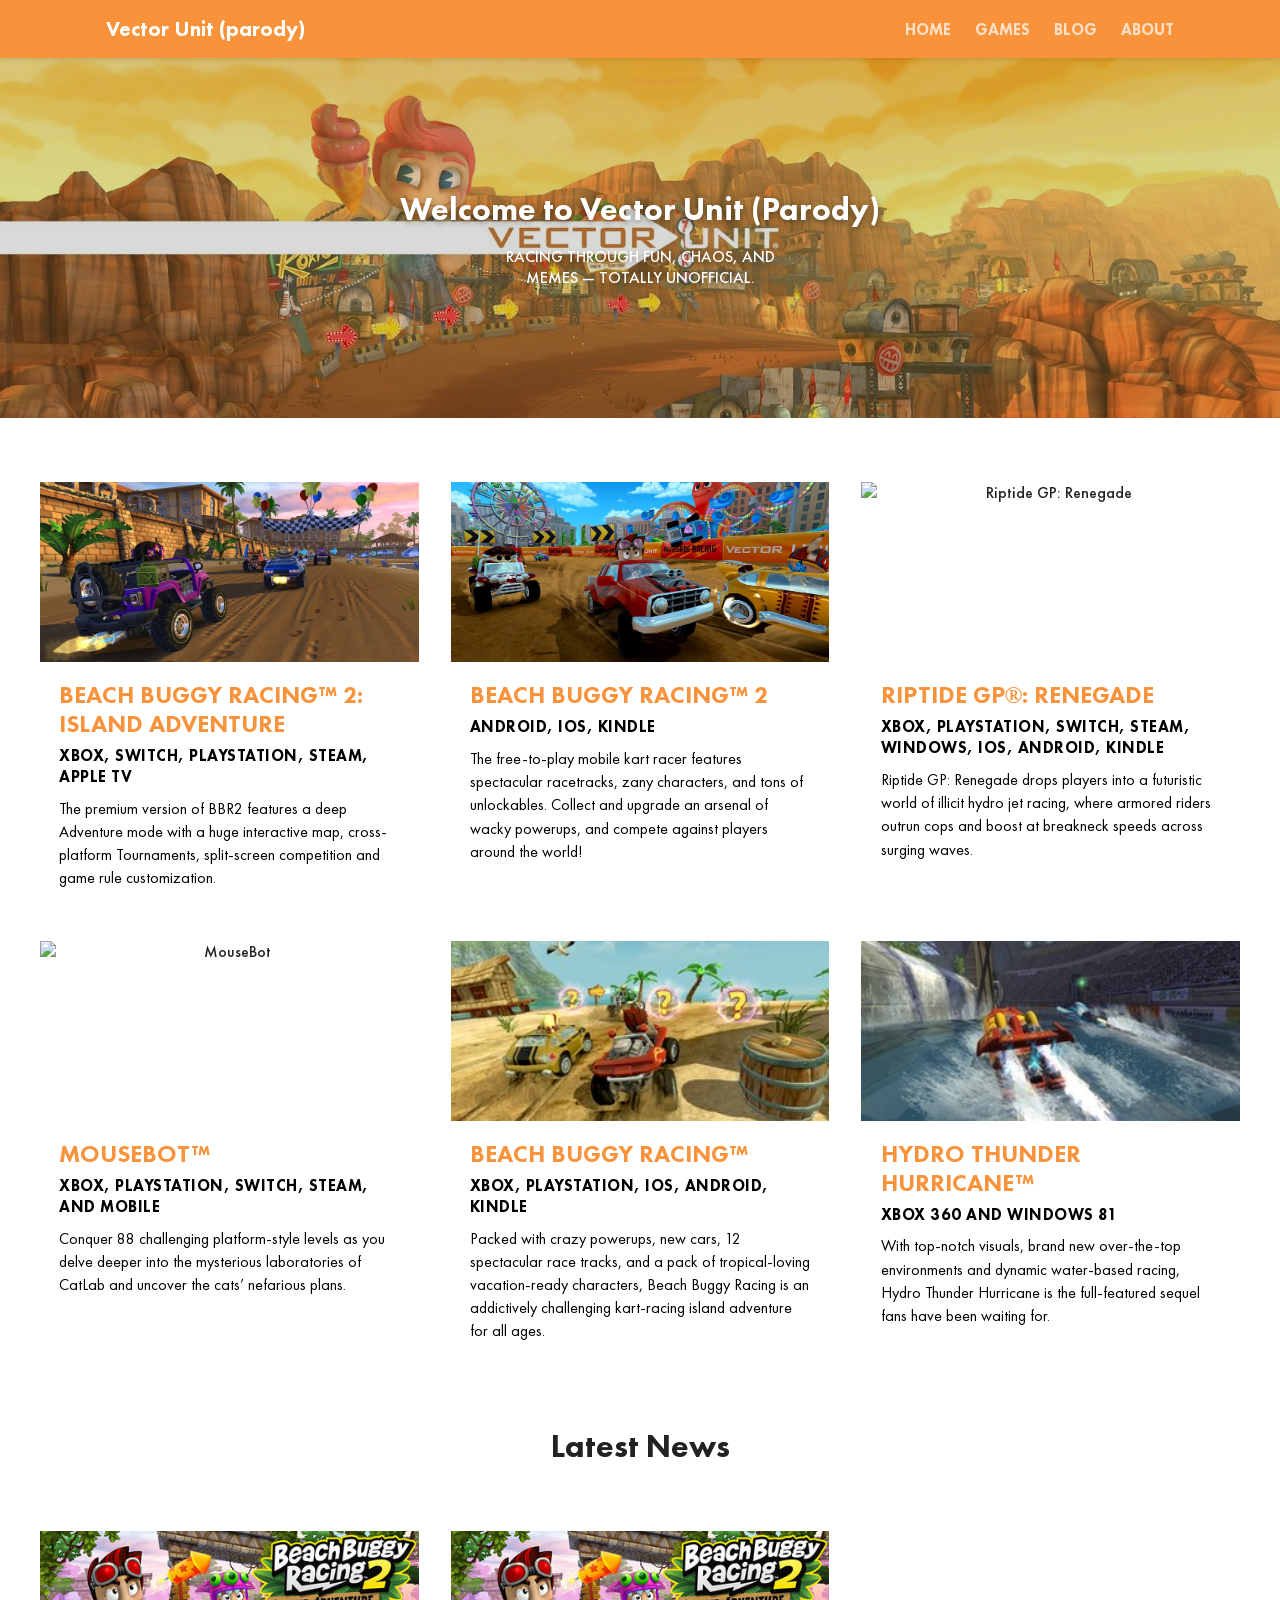
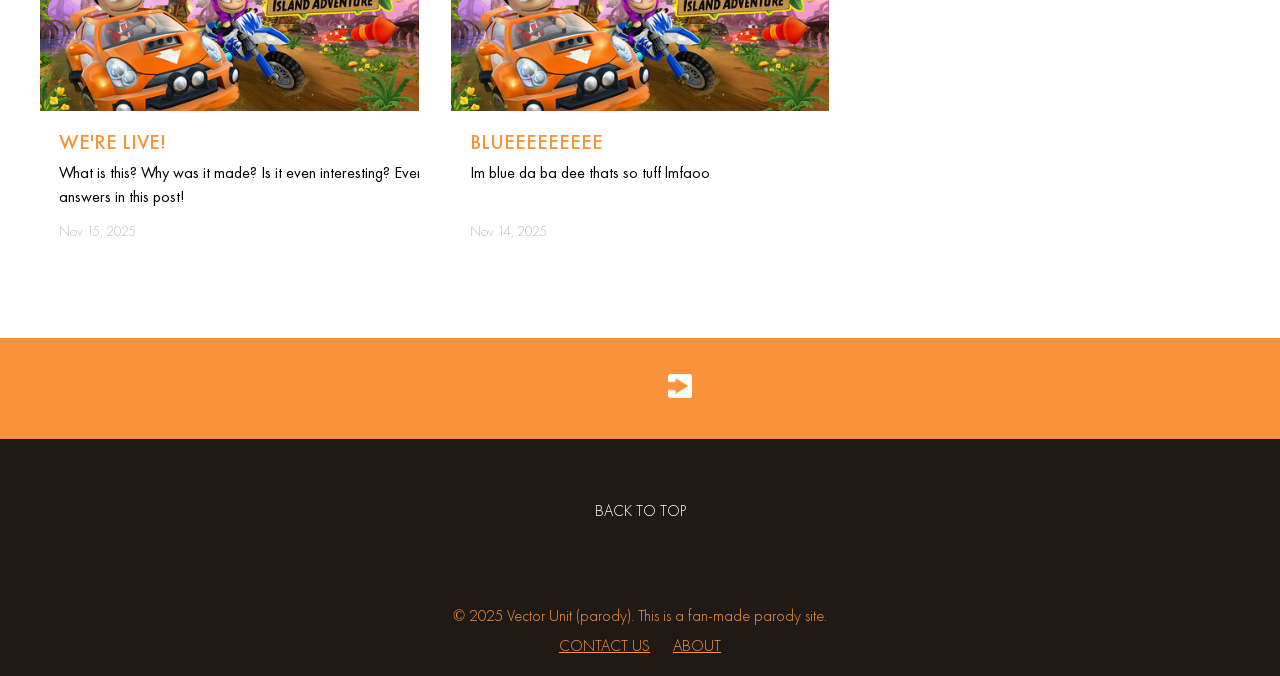
==== index.html @ 1ff61f1a "Initial commit" ====
<!DOCTYPE html>
<html lang="en">
<head>
  <meta charset="UTF-8">
  <meta name="viewport" content="width=device-width, initial-scale=1.0">
  <title>Vector Unit (parody)</title>
  <link rel="stylesheet" href="/style/style.css">
  <link
  rel="stylesheet"
  href="https://cdnjs.cloudflare.com/ajax/libs/font-awesome/7.0.1/css/all.min.css"/>
  <link rel="icon" href="https://images.squarespace-cdn.com/content/v1/552d2128e4b0c421d2bebae5/1430188596215-EPYYKDDG8ZZ7RUVYY3OW/favicon.ico?format=100w">
</head>
<body>

  <!-- Navbar -->
  <header class="navbar">
    <div data-include="/partials/navbar.html"></div>
  </header>

  <!-- Hero Banner -->
  <section class="hero" style="background: url(/cdn/image/HeroBanner_Index.jpg) center/cover no-repeat;">
    <div class="hero-overlay"></div>
    <div class="hero-content">
      <h1>Welcome to Vector Unit (Parody)</h1>
      <p>Racing through fun, chaos, and memes — totally unofficial.</p>
    </div>
  </section>

  <!-- ==================== GAMES CARDS ==================== -->
  <section class="games-section">
    <div class="games-container">
  
      <!-- CARD 1 -->
      <article class="game-card">
        <img src="/cdn/image/BBR2IA_index_card.jpg" alt="Beach Buggy Racing 2: Island Adventure">
        <div class="card-body">
          <h3 class="card-title">BEACH BUGGY RACING™ 2: ISLAND ADVENTURE</h3>
          <p class="card-platforms">XBOX, SWITCH, PLAYSTATION, STEAM, APPLE TV</p>
          <p class="card-desc">
            The premium version of BBR2 features a deep Adventure mode with a huge interactive map,
            cross-platform Tournaments, split-screen competition and game rule customization.
          </p>
        </div>
      </article>
  
      <!-- CARD 2 -->
      <article class="game-card">
        <img src="/cdn/image/BBR2_index_card.jpg" alt="Beach Buggy Racing 2">
        <div class="card-body">
          <a href="/games/beach-buggy-racing-2.html"><h3 class="card-title">BEACH BUGGY RACING™ 2</h3></a>
          <p class="card-platforms">ANDROID, iOS, KINDLE</p>
          <p class="card-desc">
            The free-to-play mobile kart racer features spectacular racetracks, zany characters,
            and tons of unlockables. Collect and upgrade an arsenal of wacky powerups, and compete
            against players around the world!
          </p>
        </div>
      </article>
  
      <!-- CARD 3 -->
      <article class="game-card">
        <img src="/cdn/image/RGPR_index_card.jpeg" alt="Riptide GP: Renegade">
        <div class="card-body">
          <h3 class="card-title">RIPTIDE GP®: RENEGADE</h3>
          <p class="card-platforms">XBOX, PLAYSTATION, SWITCH, STEAM, WINDOWS, iOS, ANDROID, KINDLE</p>
          <p class="card-desc">
            Riptide GP: Renegade drops players into a futuristic world of illicit hydro jet racing,
            where armored riders outrun cops and boost at breakneck speeds across surging waves.
          </p>
        </div>
      </article>
  
      <!-- CARD 4 -->
      <article class="game-card">
        <img src="/cdn/image/mousebot_index_card.png" alt="MouseBot">
        <div class="card-body">
          <h3 class="card-title">MOUSEBOT™</h3>
          <p class="card-platforms">XBOX, PLAYSTATION, SWITCH, STEAM, AND MOBILE</p>
          <p class="card-desc">
            Conquer 88 challenging platform-style levels as you delve deeper into the mysterious
            laboratories of CatLab and uncover the cats’ nefarious plans.
          </p>
        </div>
      </article>
  
      <!-- CARD 5 -->
      <article class="game-card">
        <img src="/cdn/image/BBR_index_card.jpg" alt="Beach Buggy Racing">
        <div class="card-body">
          <h3 class="card-title">BEACH BUGGY RACING™</h3>
          <p class="card-platforms">XBOX, PLAYSTATION, iOS, ANDROID, KINDLE</p>
          <p class="card-desc">
            Packed with crazy powerups, new cars, 12 spectacular race tracks, and a pack of tropical-loving
            vacation-ready characters, Beach Buggy Racing is an addictively challenging kart-racing island adventure for all ages.
          </p>
        </div>
      </article>
  
      <!-- CARD 6 -->
      <article class="game-card">
        <img src="/cdn/image/hth_index_card.jpg" alt="Hydro Thunder Hurricane">
        <div class="card-body">
          <h3 class="card-title">HYDRO THUNDER HURRICANE™</h3>
          <p class="card-platforms">XBOX 360 AND WINDOWS 81</p>
          <p class="card-desc">
            With top-notch visuals, brand new over-the-top environments and dynamic water-based racing,
            Hydro Thunder Hurricane is the full-featured sequel fans have been waiting for.
          </p>
        </div>
      </article>
  
    </div>
  </section>
  
  <h1 style="text-align: center; font-weight: 700; font-size: 2em; background: white;">Latest News</h1>
  
  <section class="games-section">
    <div class="games-container">
  
      <!-- CARD 1 -->
      <article class="blog-card">
        <img src="">
        <div class="blog-card-body" style="margin: 0 1.2em;">
          <a href=""><h3 class="blog-card-title"></h3></a>
          <p class="blog-card-desc">
          </p>
          <p class="blog-card-date"></p>
        </div>
      </article>
  
      <!-- CARD 2 -->
      <article class="blog-card">
        <img src="">
        <div class="blog-card-body" style="margin: 0 1.2em;">
          <a href=""><h3 class="blog-card-title"></h3></a>
          <p class="blog-card-desc">
          </p>
          <p class="blog-card-date"></p>
        </div>
      </article>
  
      <!-- CARD 3 -->
      <article class="blog-card">
        <img src="">
        <div class="blog-card-body" style="margin: 0 1.2em;">
          <a href=""><h3 class="blog-card-title"></h3></a>
          <p class="blog-card-desc">
          </p>
          <p class="blog-card-date"></p>
        </div>
      </article>
    </div>
  </section>

  <!-- Footer -->
  <footer class="footer">
    <div data-include="/partials/footer.html"></div>
  </footer>

  <!-- Popup (hidden by default) -->
  <div id="verifiedPopup" class="popup-overlay">
    <div class="popup">
      <h3>Warning</h3>
      <p>This link brings you to an <strong>official Vector Unit page</strong>.</p>
      <div class="popup-buttons">
        <button id="cancelBtn">Go back</button>
        <button id="continueBtn">Continue</button>
      </div>
    </div>
  </div>

<script src="/style/script.js"></script>
<script src="/blog-posts/load-posts.js" defer></script>
</body>
</html>
---- style/style.css ----
/* Fonts */

@font-face {
  font-family: 'Futura PT';
  src: url('/style/futura-pt/FuturaCyrillicLight.ttf') format('truetype');
  font-weight: 100;
  font-style: normal;
}

@font-face {
  font-family: 'Futura PT';
  src: url('/style/futura-pt/FuturaCyrillicBook.ttf') format('truetype');
  font-weight: 200;
  font-style: normal;
}

@font-face {
  font-family: 'Futura PT';
  src: url('/style/futura-pt/FuturaCyrillicMedium.ttf') format('truetype');
  font-weight: 300;
  font-style: normal;
}

@font-face {
  font-family: 'Futura PT';
  src: url('/style/futura-pt/FuturaCyrillicHeavy.ttf') format('truetype');
  font-weight: 700;
  font-style: normal;
}

/* General */

html {
  scroll-behavior: smooth;
}

/* Remove mobile tap highlight */
* {
  -webkit-tap-highlight-color: transparent; /* Android/iOS */
}

/* Remove focus/outline for keyboard/mouse clicks */
a:focus,
a:active {
  outline: none;
}

/* General resets */
* {
  margin: 0;
  padding: 0;
  box-sizing: border-box;
  font-family: "Futura PT";
}

body {
  background-color: #f7f7f7;
  color: #222;
  display: flex;
  flex-direction: column;
  min-height: 100vh;
}

/* Navbar */
.navbar {
  background-color: #F8933B;
  box-shadow: 0 2px 4px rgba(0,0,0,0.1);
  position: sticky;
  top: 0;
  z-index: 1000;
}

.nav-container {
  max-width: 1100px;
  margin: 0 auto;
  padding: 1rem;
  display: flex;
  justify-content: space-between;
  align-items: center;
}

.logo {
  font-weight: bold;
  font-size: 1.3rem;
  color: white;
  text-decoration: none;
}

.nav-links {
  display: flex;
  gap: 1.5rem;
}

.nav-links a {
  font-weight: 700;
  text-decoration: none;
  color: #FDDFC5;
  transition: color 0.2s;
}

.nav-links a:hover {
  color: white;
}

/* Hamburger button (mobile) */
.menu-toggle {
  display: none;
  background: none;
  border: none;
  font-size: 1.8rem;
  cursor: pointer;
  color:white;
}

@media (max-width: 768px) {
  .menu-toggle {
    display: block;
  }
  .nav-links {
    display: none;
    flex-direction: column;
    position: absolute;
    top: 60px;
    right: 20px;
    background: #F8933B;
    padding: 1rem;
    border-radius: 6px;
    box-shadow: 0 4px 8px rgba(0,0,0,0.15);
  }
  .nav-links.active {
    display: flex;
  }
}

/* Hero section */
.hero {
  position: relative;
  height: 40vh;
  display: flex;
  justify-content: center;
  align-items: center;
  text-align: center;
  color: white;
}

.hero-overlay {
  position: absolute;
  inset: 0;
  background-color: rgba(0, 0, 0, 0.15);
}

.hero-content {
  position: relative;
  z-index: 1;
}

/* end */
.hero h1 {
  font-family: 'Futura PT';
  font-weight: 700;
  font-size: 2rem;
  margin-bottom: 1rem;
  text-shadow: 0 2px 6px rgba(0,0,0,0.4);
}

.hero p {
  font-family: 'Futura PT';
  font-weight: 300;
  font-size: 1rem;
  text-transform: uppercase;
  max-width: 18em;
  margin: 0 auto;
  text-shadow: 0 2px 4px rgba(0,0,0,0.3);
}

/* Text */

.text {
  padding: 1.2rem;
}

.text h1 {
  font-weight: 700;
  font-size: 1.6rem;
  color: black;
  margin-bottom: 0.4rem;
  line-height: 1.2;
  text-align: left;
}

.text p {
  font-size: 1.1em;
  line-height: 1.4em;
}

.text img {
  max-width: 100%;
  height: auto;
  display: block;
}

.text ul {
  padding-left: 2.2em;
}

.text li {
  list-style-position: outside; 
}


/* Footer */
.footer {
  color: white;
  text-align: center;
  margin-top: auto;
}

/* Top (orange) row */
.footer-top {
  background-color: #F8933B;
  padding: 1rem;
  font-weight: 500;
}

/* Bottom (black) row */
.footer-bottom {
  background-color: #201A16;
  padding: 1.2rem 1rem;
  font-weight: 100;
}

.footer-bottom p {
  color: #F8933B;
}

/* Links inside bottom row */
.footer-bottom-links {
  margin-top: 0.6rem;
}

.footer-bottom-links a {
  font-family: 'Futura PT';
  font-weight: 100;
  color: #F8933B;
  margin: 0 0.6rem;
  transition: color 0.2s;
}

.footer-bottom-links a:hover {
  color: #F8933B;
}

/* Social medias */

.social-links {
  display: flex;
  justify-content: center;
  gap: 1rem;
  font-size: 1.8rem;
  padding: 1rem 0;
}

.social-links a {
  color: white;
  transition: transform 0.3s ease, color 0.3s ease;
}

.social-links a:hover {
  transform: translateY(-3px);
  color: white;
}


/* Back to top */

.back-to-top {
  color:white;
  text-decoration: none;
}

.back-to-top:hover{
  color: white;
  text-decoration: none;
}

/* Link popup */

/* Popup overlay (background) */
.popup-overlay {
  position: fixed;
  inset: 0;
  background: rgba(0, 0, 0, 0.6);
  display: none; /* hidden by default */
  justify-content: center;
  align-items: center;
  z-index: 2000;
}

/* Popup box */
.popup {
  background: white;
  color: #222;
  padding: 2rem;
  border-radius: 16px;
  max-width: 320px;
  text-align: center;
  box-shadow: 0 6px 20px rgba(0,0,0,0.3);
}

/* Buttons */
.popup-buttons {
  display: flex;
  justify-content: space-around;
  margin-top: 1.2rem;
}

.popup-buttons button {
  padding: 0.5rem 1.2rem;
  border: none;
  border-radius: 6px;
  cursor: pointer;
  font-weight: 600;
}

#continueBtn {
  background-color: #F8933B;
  color: white;
}

#cancelBtn {
  background-color: #ddd;
  color: #222;
}

#cancelBtn:hover {
  background-color: #bbb;
}

/* Games section & cards */
.games-section {
  padding: 4rem 1rem;
  background: #fff;
  text-align: center;
}

.games-container {
  max-width: 1200px;
  margin: 0 auto;
  display: grid;
  grid-template-columns: repeat(3, 1fr);
  gap: 2rem;
}

/* Mobile – 1 column */
@media (max-width: 768px) {
  .games-container {
    grid-template-columns: 1fr;
  }
}

/* CARD –  */
.game-card {
  background: #fff;
  overflow: hidden;
  display: flex;
  flex-direction: column;
  /* Removed: border-radius, box-shadow, transition */
}

.game-card a {
  text-decoration: none;
}

.game-card img {
  width: 100%;
  height: 180px;
  object-fit: cover;
  display: block;
}

.card-body {
  padding: 1.2rem;
  flex-grow: 1;
  display: flex;
  flex-direction: column;
  text-align: left;
}

.card-title {
  font-weight: 700;
  font-size: 1.5rem;
  color: #F8933B;
  margin-bottom: 0.4rem;
  line-height: 1.2;
}

.card-platforms {
  font-weight: 700;
  font-size: 1rem;
  color: black;
  text-transform: uppercase;
  letter-spacing: 0.5px;
  margin-bottom: 0.6rem;
}

.card-desc {
  font-weight: 200;
  font-size: 1rem;
  line-height: 1.45;
  color: black;
  flex-grow: 1;
}

/* Blog cards */

.blog-card {
  background: #fff;
  overflow: hidden;
  display: flex;
  flex-direction: column;
}

.blog-card a {
  text-decoration: none;
}

.blog-card img {
  width: 100%;
  height: 180px;
  object-fit: cover;
  display: block;
}

.blog-card-body {
  margin: 0;
  width: 100%;
  padding: 1.2em 0;
  flex-grow: 1;
  display: flex;
  flex-direction: column;
  text-align: left;
}

.blog-card-title {
  text-transform: uppercase;
  font-weight: 300;
  font-size: 1.3rem;
  color: #F8933B;
  margin-bottom: 0.4rem;
  line-height: 1.2;
}

.blog-card-desc {
  font-weight: 200;
  font-size: 1rem;
  line-height: 1.45;
  color: black;
  flex-grow: 1;
}

.blog-card-date {
  margin: 1em 0;
  font-weight: 100;
  color: #BCBCBC;
  font-size: 0.9em;
}
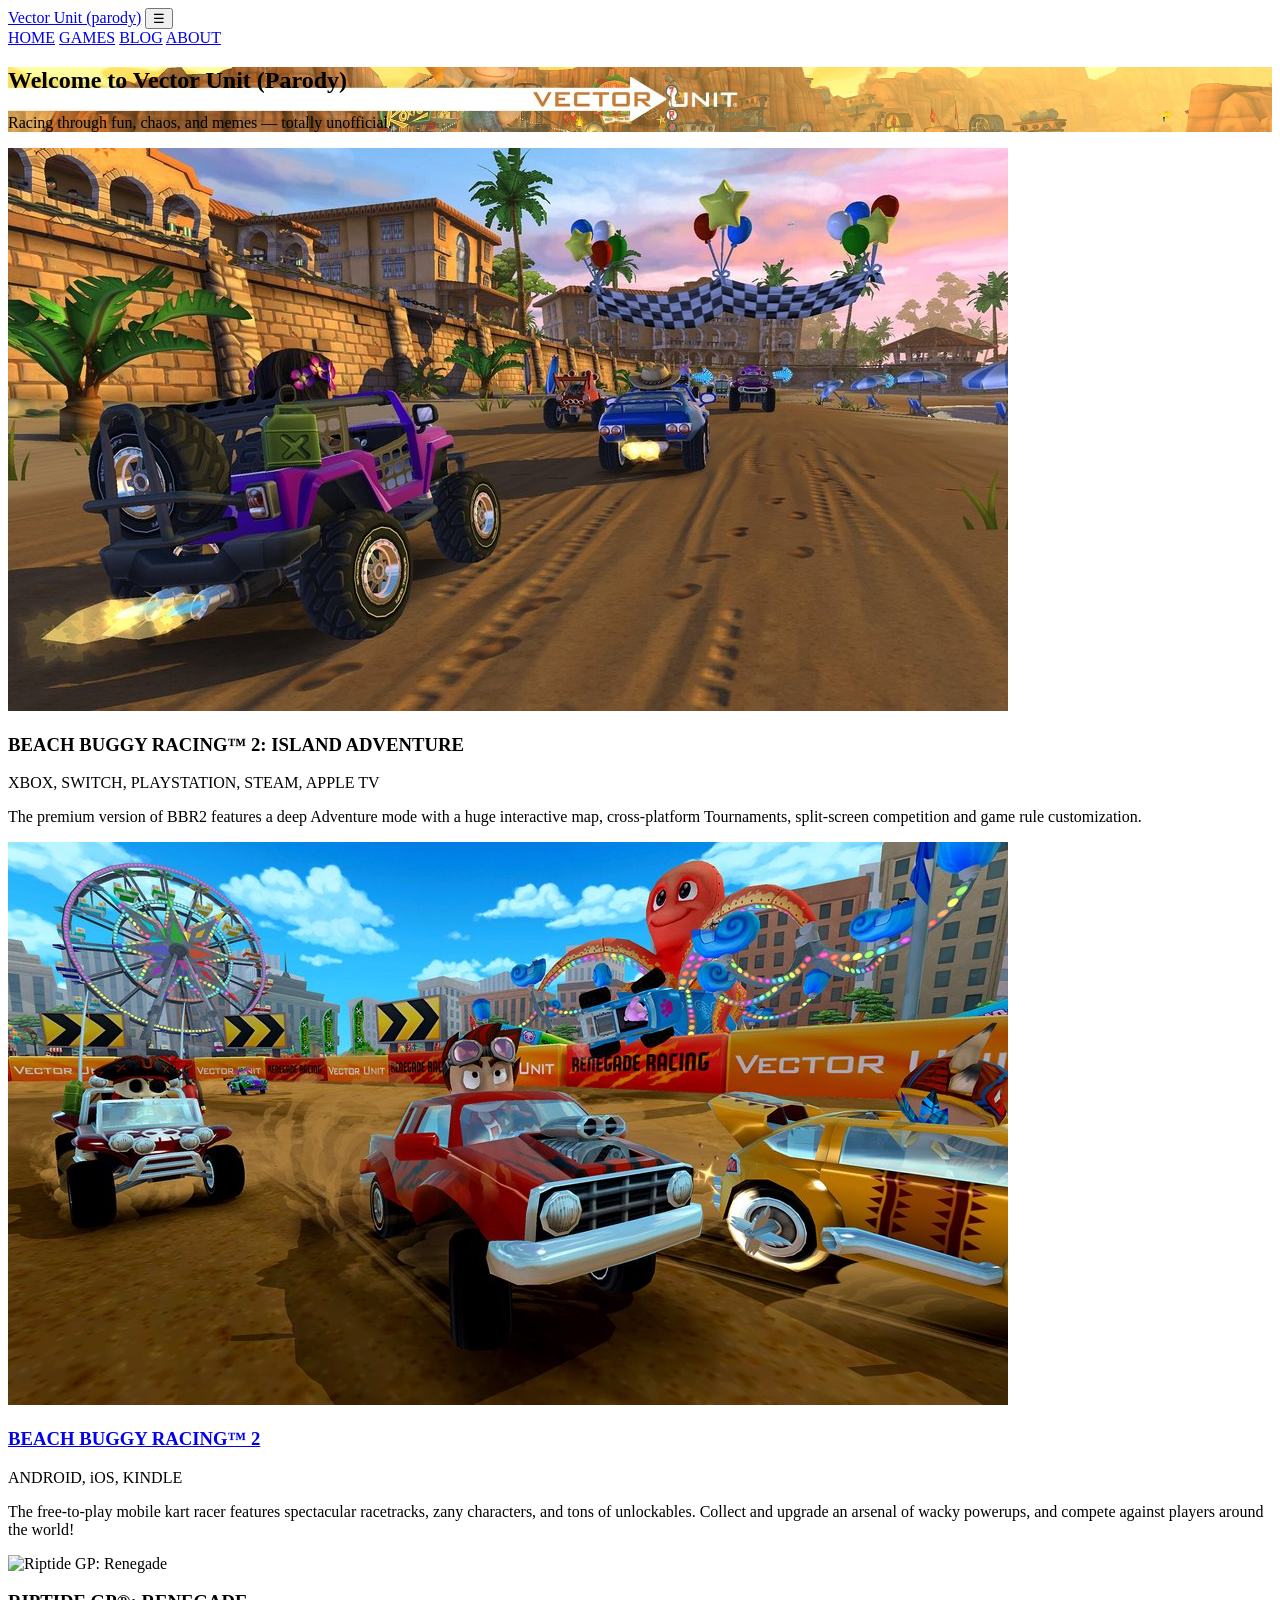
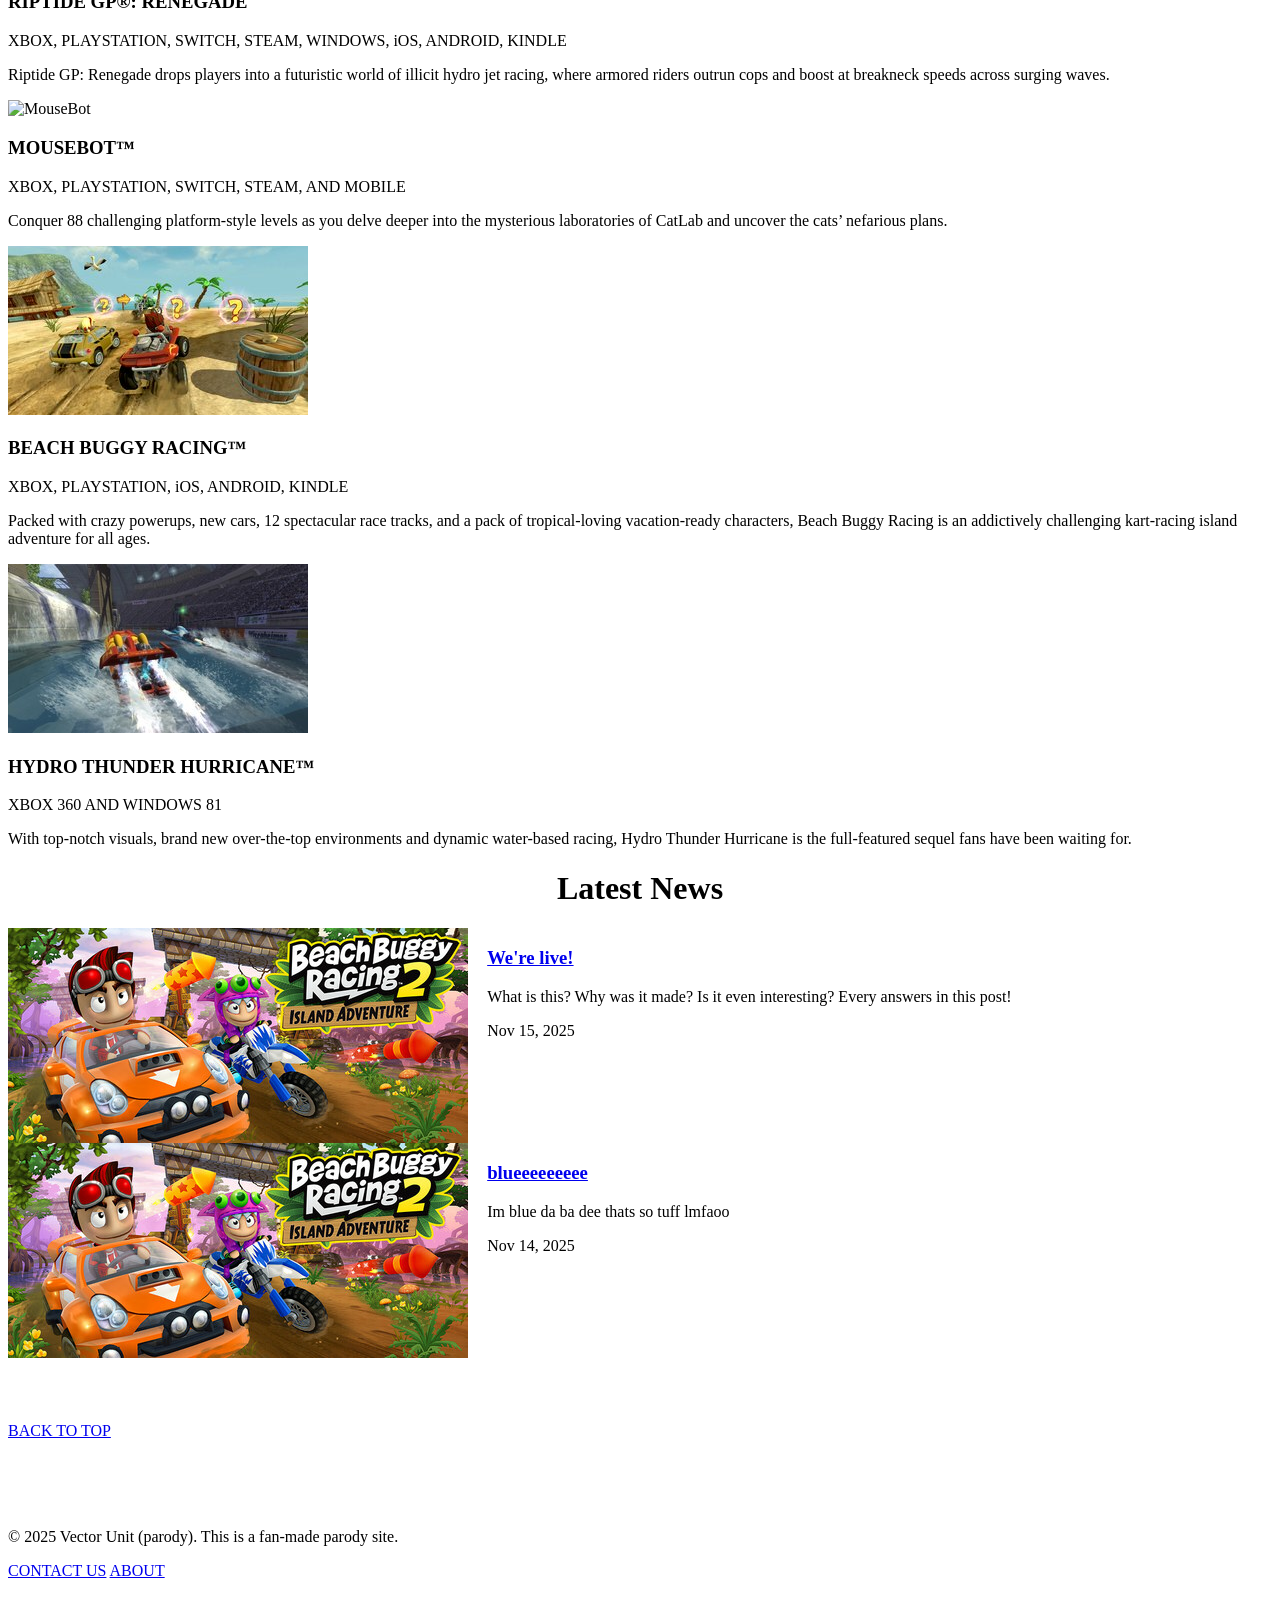
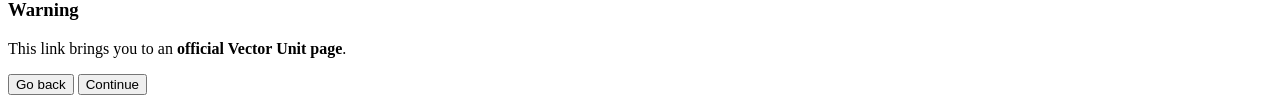
==== commit 91a6c351: "Update stylesheet link path in index.html" ====
--- a/index.html
+++ b/index.html
@@ -4,7 +4,7 @@
   <meta charset="UTF-8">
   <meta name="viewport" content="width=device-width, initial-scale=1.0">
   <title>Vector Unit (parody)</title>
-  <link rel="stylesheet" href="/style/style.css">
+  <link rel="stylesheet" href="vectorunitparody/style/style.css">
   <link
   rel="stylesheet"
   href="https://cdnjs.cloudflare.com/ajax/libs/font-awesome/7.0.1/css/all.min.css"/>
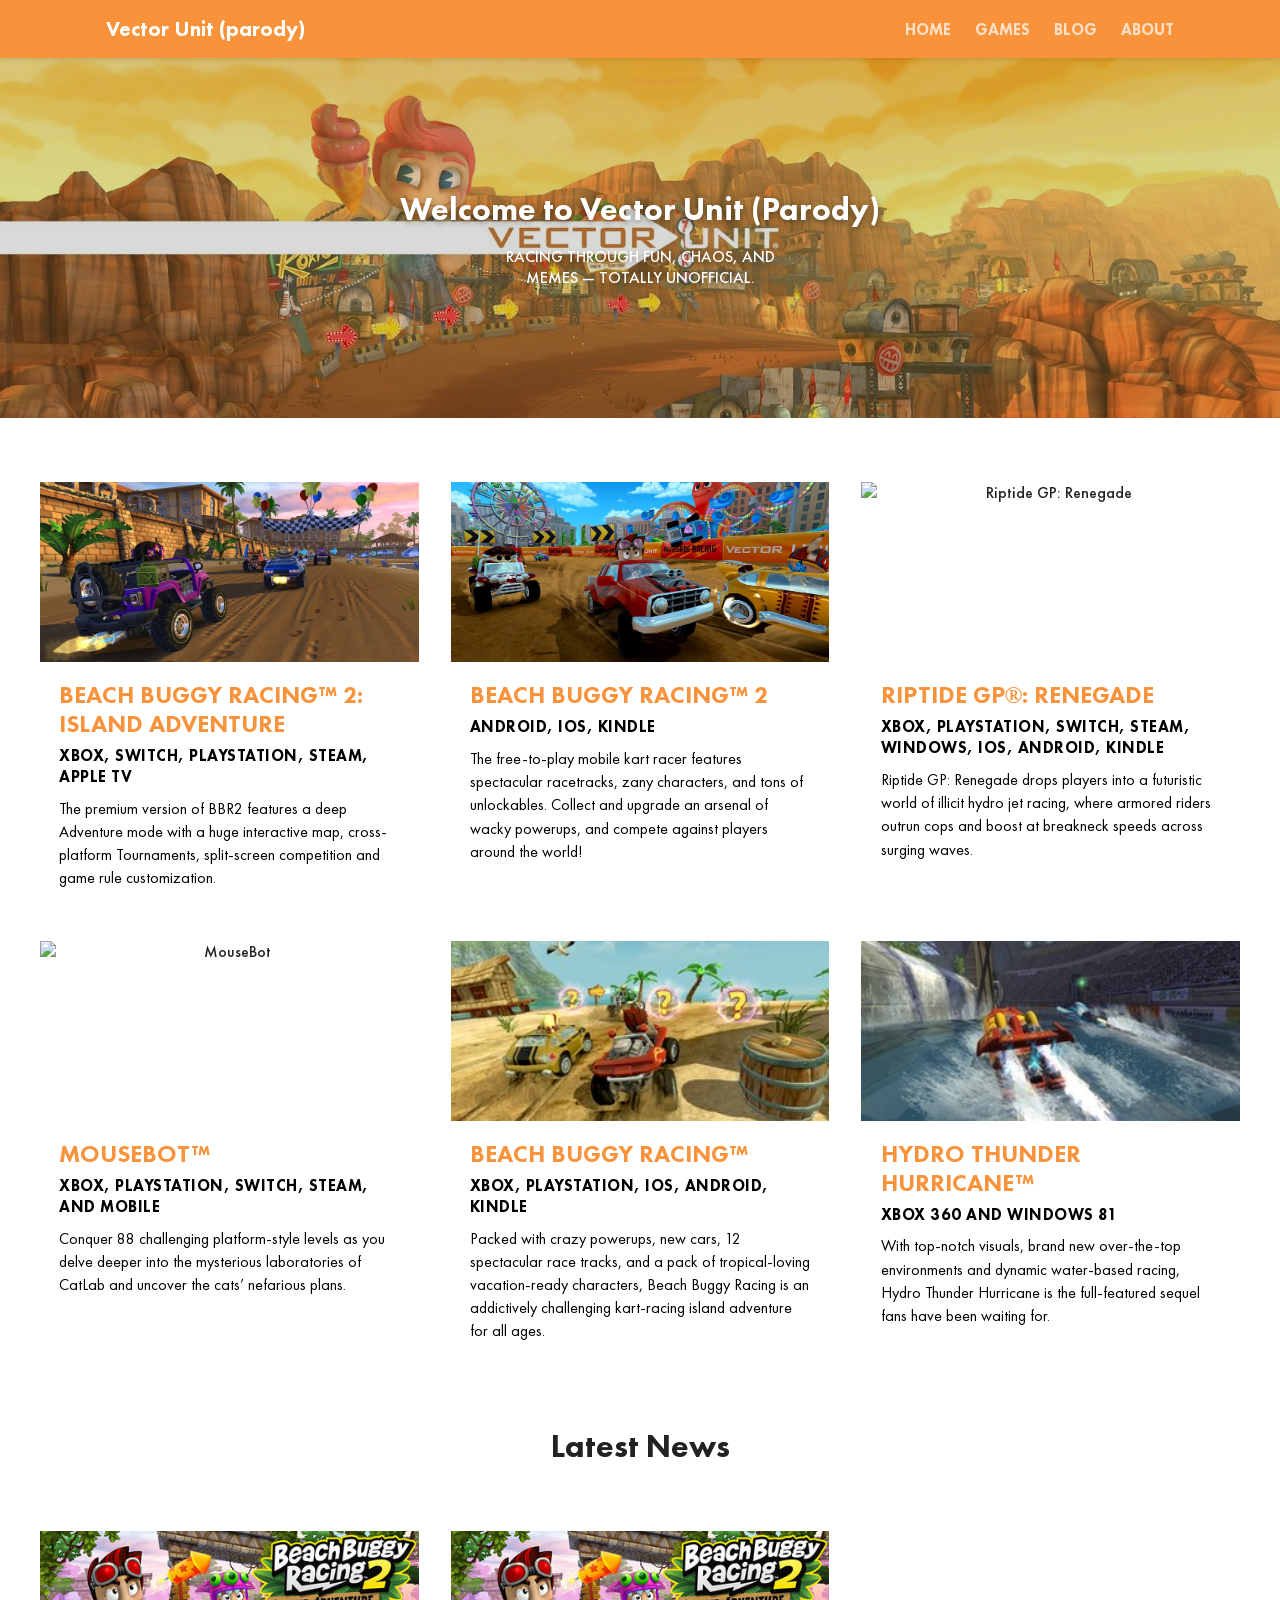
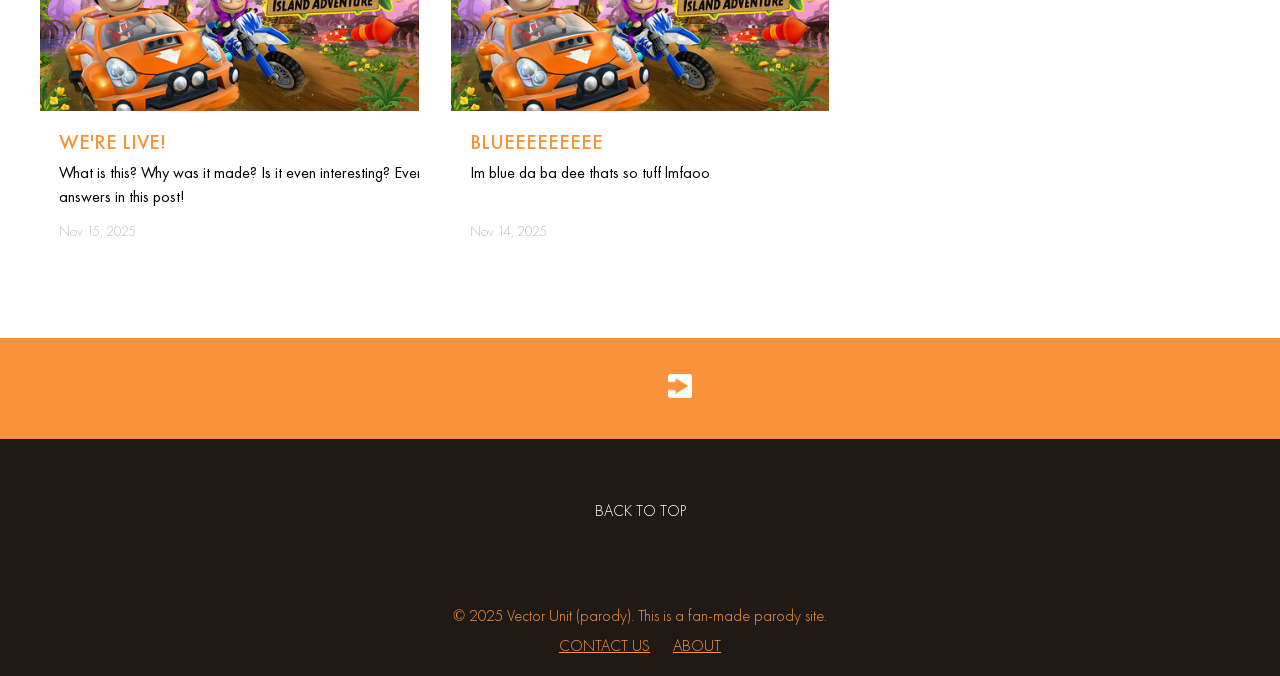
==== commit 6cbcb206: "Update index.html" ====
--- a/index.html
+++ b/index.html
@@ -4,7 +4,7 @@
   <meta charset="UTF-8">
   <meta name="viewport" content="width=device-width, initial-scale=1.0">
   <title>Vector Unit (parody)</title>
-  <link rel="stylesheet" href="vectorunitparody/style/style.css">
+  <link rel="stylesheet" href="style/style.css">
   <link
   rel="stylesheet"
   href="https://cdnjs.cloudflare.com/ajax/libs/font-awesome/7.0.1/css/all.min.css"/>
@@ -14,11 +14,11 @@
 
   <!-- Navbar -->
   <header class="navbar">
-    <div data-include="/partials/navbar.html"></div>
+    <div data-include="partials/navbar.html"></div>
   </header>
 
   <!-- Hero Banner -->
-  <section class="hero" style="background: url(/cdn/image/HeroBanner_Index.jpg) center/cover no-repeat;">
+  <section class="hero" style="background: url(cdn/image/HeroBanner_Index.jpg) center/cover no-repeat;">
     <div class="hero-overlay"></div>
     <div class="hero-content">
       <h1>Welcome to Vector Unit (Parody)</h1>
@@ -32,7 +32,7 @@
   
       <!-- CARD 1 -->
       <article class="game-card">
-        <img src="/cdn/image/BBR2IA_index_card.jpg" alt="Beach Buggy Racing 2: Island Adventure">
+        <img src="cdn/image/BBR2IA_index_card.jpg" alt="Beach Buggy Racing 2: Island Adventure">
         <div class="card-body">
           <h3 class="card-title">BEACH BUGGY RACING™ 2: ISLAND ADVENTURE</h3>
           <p class="card-platforms">XBOX, SWITCH, PLAYSTATION, STEAM, APPLE TV</p>
@@ -45,9 +45,9 @@
   
       <!-- CARD 2 -->
       <article class="game-card">
-        <img src="/cdn/image/BBR2_index_card.jpg" alt="Beach Buggy Racing 2">
+        <img src="cdn/image/BBR2_index_card.jpg" alt="Beach Buggy Racing 2">
         <div class="card-body">
-          <a href="/games/beach-buggy-racing-2.html"><h3 class="card-title">BEACH BUGGY RACING™ 2</h3></a>
+          <a href="games/beach-buggy-racing-2.html"><h3 class="card-title">BEACH BUGGY RACING™ 2</h3></a>
           <p class="card-platforms">ANDROID, iOS, KINDLE</p>
           <p class="card-desc">
             The free-to-play mobile kart racer features spectacular racetracks, zany characters,
@@ -59,7 +59,7 @@
   
       <!-- CARD 3 -->
       <article class="game-card">
-        <img src="/cdn/image/RGPR_index_card.jpeg" alt="Riptide GP: Renegade">
+        <img src="cdn/image/RGPR_index_card.jpeg" alt="Riptide GP: Renegade">
         <div class="card-body">
           <h3 class="card-title">RIPTIDE GP®: RENEGADE</h3>
           <p class="card-platforms">XBOX, PLAYSTATION, SWITCH, STEAM, WINDOWS, iOS, ANDROID, KINDLE</p>
@@ -72,7 +72,7 @@
   
       <!-- CARD 4 -->
       <article class="game-card">
-        <img src="/cdn/image/mousebot_index_card.png" alt="MouseBot">
+        <img src="cdn/image/mousebot_index_card.png" alt="MouseBot">
         <div class="card-body">
           <h3 class="card-title">MOUSEBOT™</h3>
           <p class="card-platforms">XBOX, PLAYSTATION, SWITCH, STEAM, AND MOBILE</p>
@@ -85,7 +85,7 @@
   
       <!-- CARD 5 -->
       <article class="game-card">
-        <img src="/cdn/image/BBR_index_card.jpg" alt="Beach Buggy Racing">
+        <img src="cdn/image/BBR_index_card.jpg" alt="Beach Buggy Racing">
         <div class="card-body">
           <h3 class="card-title">BEACH BUGGY RACING™</h3>
           <p class="card-platforms">XBOX, PLAYSTATION, iOS, ANDROID, KINDLE</p>
@@ -98,7 +98,7 @@
   
       <!-- CARD 6 -->
       <article class="game-card">
-        <img src="/cdn/image/hth_index_card.jpg" alt="Hydro Thunder Hurricane">
+        <img src="cdn/image/hth_index_card.jpg" alt="Hydro Thunder Hurricane">
         <div class="card-body">
           <h3 class="card-title">HYDRO THUNDER HURRICANE™</h3>
           <p class="card-platforms">XBOX 360 AND WINDOWS 81</p>
@@ -154,7 +154,7 @@
 
   <!-- Footer -->
   <footer class="footer">
-    <div data-include="/partials/footer.html"></div>
+    <div data-include="partials/footer.html"></div>
   </footer>
 
   <!-- Popup (hidden by default) -->
@@ -169,7 +169,7 @@
     </div>
   </div>
 
-<script src="/style/script.js"></script>
-<script src="/blog-posts/load-posts.js" defer></script>
+<script src="style/script.js"></script>
+<script src="blog-posts/load-posts.js" defer></script>
 </body>
 </html>
--- a/style/style.css
+++ b/style/style.css
@@ -0,0 +1,466 @@
+/* Fonts */
+
+@font-face {
+  font-family: 'Futura PT';
+  src: url('/style/futura-pt/FuturaCyrillicLight.ttf') format('truetype');
+  font-weight: 100;
+  font-style: normal;
+}
+
+@font-face {
+  font-family: 'Futura PT';
+  src: url('/style/futura-pt/FuturaCyrillicBook.ttf') format('truetype');
+  font-weight: 200;
+  font-style: normal;
+}
+
+@font-face {
+  font-family: 'Futura PT';
+  src: url('/style/futura-pt/FuturaCyrillicMedium.ttf') format('truetype');
+  font-weight: 300;
+  font-style: normal;
+}
+
+@font-face {
+  font-family: 'Futura PT';
+  src: url('/style/futura-pt/FuturaCyrillicHeavy.ttf') format('truetype');
+  font-weight: 700;
+  font-style: normal;
+}
+
+/* General */
+
+html {
+  scroll-behavior: smooth;
+}
+
+/* Remove mobile tap highlight */
+* {
+  -webkit-tap-highlight-color: transparent; /* Android/iOS */
+}
+
+/* Remove focus/outline for keyboard/mouse clicks */
+a:focus,
+a:active {
+  outline: none;
+}
+
+/* General resets */
+* {
+  margin: 0;
+  padding: 0;
+  box-sizing: border-box;
+  font-family: "Futura PT";
+}
+
+body {
+  background-color: #f7f7f7;
+  color: #222;
+  display: flex;
+  flex-direction: column;
+  min-height: 100vh;
+}
+
+/* Navbar */
+.navbar {
+  background-color: #F8933B;
+  box-shadow: 0 2px 4px rgba(0,0,0,0.1);
+  position: sticky;
+  top: 0;
+  z-index: 1000;
+}
+
+.nav-container {
+  max-width: 1100px;
+  margin: 0 auto;
+  padding: 1rem;
+  display: flex;
+  justify-content: space-between;
+  align-items: center;
+}
+
+.logo {
+  font-weight: bold;
+  font-size: 1.3rem;
+  color: white;
+  text-decoration: none;
+}
+
+.nav-links {
+  display: flex;
+  gap: 1.5rem;
+}
+
+.nav-links a {
+  font-weight: 700;
+  text-decoration: none;
+  color: #FDDFC5;
+  transition: color 0.2s;
+}
+
+.nav-links a:hover {
+  color: white;
+}
+
+/* Hamburger button (mobile) */
+.menu-toggle {
+  display: none;
+  background: none;
+  border: none;
+  font-size: 1.8rem;
+  cursor: pointer;
+  color:white;
+}
+
+@media (max-width: 768px) {
+  .menu-toggle {
+    display: block;
+  }
+  .nav-links {
+    display: none;
+    flex-direction: column;
+    position: absolute;
+    top: 60px;
+    right: 20px;
+    background: #F8933B;
+    padding: 1rem;
+    border-radius: 6px;
+    box-shadow: 0 4px 8px rgba(0,0,0,0.15);
+  }
+  .nav-links.active {
+    display: flex;
+  }
+}
+
+/* Hero section */
+.hero {
+  position: relative;
+  height: 40vh;
+  display: flex;
+  justify-content: center;
+  align-items: center;
+  text-align: center;
+  color: white;
+}
+
+.hero-overlay {
+  position: absolute;
+  inset: 0;
+  background-color: rgba(0, 0, 0, 0.15);
+}
+
+.hero-content {
+  position: relative;
+  z-index: 1;
+}
+
+/* end */
+.hero h1 {
+  font-family: 'Futura PT';
+  font-weight: 700;
+  font-size: 2rem;
+  margin-bottom: 1rem;
+  text-shadow: 0 2px 6px rgba(0,0,0,0.4);
+}
+
+.hero p {
+  font-family: 'Futura PT';
+  font-weight: 300;
+  font-size: 1rem;
+  text-transform: uppercase;
+  max-width: 18em;
+  margin: 0 auto;
+  text-shadow: 0 2px 4px rgba(0,0,0,0.3);
+}
+
+/* Text */
+
+.text {
+  padding: 1.2rem;
+}
+
+.text h1 {
+  font-weight: 700;
+  font-size: 1.6rem;
+  color: black;
+  margin-bottom: 0.4rem;
+  line-height: 1.2;
+  text-align: left;
+}
+
+.text p {
+  font-size: 1.1em;
+  line-height: 1.4em;
+}
+
+.text img {
+  max-width: 100%;
+  height: auto;
+  display: block;
+}
+
+.text ul {
+  padding-left: 2.2em;
+}
+
+.text li {
+  list-style-position: outside; 
+}
+
+
+/* Footer */
+.footer {
+  color: white;
+  text-align: center;
+  margin-top: auto;
+}
+
+/* Top (orange) row */
+.footer-top {
+  background-color: #F8933B;
+  padding: 1rem;
+  font-weight: 500;
+}
+
+/* Bottom (black) row */
+.footer-bottom {
+  background-color: #201A16;
+  padding: 1.2rem 1rem;
+  font-weight: 100;
+}
+
+.footer-bottom p {
+  color: #F8933B;
+}
+
+/* Links inside bottom row */
+.footer-bottom-links {
+  margin-top: 0.6rem;
+}
+
+.footer-bottom-links a {
+  font-family: 'Futura PT';
+  font-weight: 100;
+  color: #F8933B;
+  margin: 0 0.6rem;
+  transition: color 0.2s;
+}
+
+.footer-bottom-links a:hover {
+  color: #F8933B;
+}
+
+/* Social medias */
+
+.social-links {
+  display: flex;
+  justify-content: center;
+  gap: 1rem;
+  font-size: 1.8rem;
+  padding: 1rem 0;
+}
+
+.social-links a {
+  color: white;
+  transition: transform 0.3s ease, color 0.3s ease;
+}
+
+.social-links a:hover {
+  transform: translateY(-3px);
+  color: white;
+}
+
+
+/* Back to top */
+
+.back-to-top {
+  color:white;
+  text-decoration: none;
+}
+
+.back-to-top:hover{
+  color: white;
+  text-decoration: none;
+}
+
+/* Link popup */
+
+/* Popup overlay (background) */
+.popup-overlay {
+  position: fixed;
+  inset: 0;
+  background: rgba(0, 0, 0, 0.6);
+  display: none; /* hidden by default */
+  justify-content: center;
+  align-items: center;
+  z-index: 2000;
+}
+
+/* Popup box */
+.popup {
+  background: white;
+  color: #222;
+  padding: 2rem;
+  border-radius: 16px;
+  max-width: 320px;
+  text-align: center;
+  box-shadow: 0 6px 20px rgba(0,0,0,0.3);
+}
+
+/* Buttons */
+.popup-buttons {
+  display: flex;
+  justify-content: space-around;
+  margin-top: 1.2rem;
+}
+
+.popup-buttons button {
+  padding: 0.5rem 1.2rem;
+  border: none;
+  border-radius: 6px;
+  cursor: pointer;
+  font-weight: 600;
+}
+
+#continueBtn {
+  background-color: #F8933B;
+  color: white;
+}
+
+#cancelBtn {
+  background-color: #ddd;
+  color: #222;
+}
+
+#cancelBtn:hover {
+  background-color: #bbb;
+}
+
+/* Games section & cards */
+.games-section {
+  padding: 4rem 1rem;
+  background: #fff;
+  text-align: center;
+}
+
+.games-container {
+  max-width: 1200px;
+  margin: 0 auto;
+  display: grid;
+  grid-template-columns: repeat(3, 1fr);
+  gap: 2rem;
+}
+
+/* Mobile – 1 column */
+@media (max-width: 768px) {
+  .games-container {
+    grid-template-columns: 1fr;
+  }
+}
+
+/* CARD –  */
+.game-card {
+  background: #fff;
+  overflow: hidden;
+  display: flex;
+  flex-direction: column;
+  /* Removed: border-radius, box-shadow, transition */
+}
+
+.game-card a {
+  text-decoration: none;
+}
+
+.game-card img {
+  width: 100%;
+  height: 180px;
+  object-fit: cover;
+  display: block;
+}
+
+.card-body {
+  padding: 1.2rem;
+  flex-grow: 1;
+  display: flex;
+  flex-direction: column;
+  text-align: left;
+}
+
+.card-title {
+  font-weight: 700;
+  font-size: 1.5rem;
+  color: #F8933B;
+  margin-bottom: 0.4rem;
+  line-height: 1.2;
+}
+
+.card-platforms {
+  font-weight: 700;
+  font-size: 1rem;
+  color: black;
+  text-transform: uppercase;
+  letter-spacing: 0.5px;
+  margin-bottom: 0.6rem;
+}
+
+.card-desc {
+  font-weight: 200;
+  font-size: 1rem;
+  line-height: 1.45;
+  color: black;
+  flex-grow: 1;
+}
+
+/* Blog cards */
+
+.blog-card {
+  background: #fff;
+  overflow: hidden;
+  display: flex;
+  flex-direction: column;
+}
+
+.blog-card a {
+  text-decoration: none;
+}
+
+.blog-card img {
+  width: 100%;
+  height: 180px;
+  object-fit: cover;
+  display: block;
+}
+
+.blog-card-body {
+  margin: 0;
+  width: 100%;
+  padding: 1.2em 0;
+  flex-grow: 1;
+  display: flex;
+  flex-direction: column;
+  text-align: left;
+}
+
+.blog-card-title {
+  text-transform: uppercase;
+  font-weight: 300;
+  font-size: 1.3rem;
+  color: #F8933B;
+  margin-bottom: 0.4rem;
+  line-height: 1.2;
+}
+
+.blog-card-desc {
+  font-weight: 200;
+  font-size: 1rem;
+  line-height: 1.45;
+  color: black;
+  flex-grow: 1;
+}
+
+.blog-card-date {
+  margin: 1em 0;
+  font-weight: 100;
+  color: #BCBCBC;
+  font-size: 0.9em;
+}
